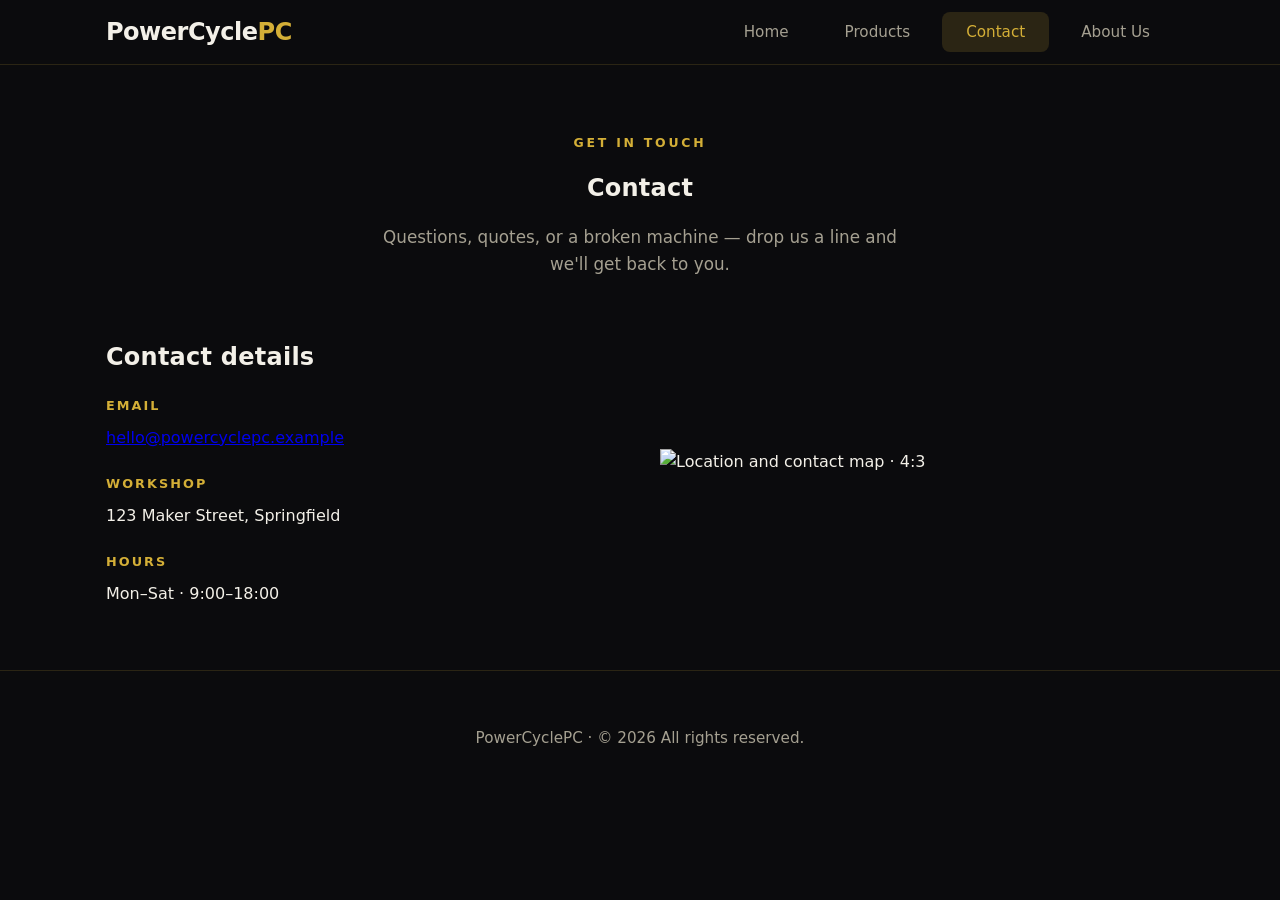
==== contact.html @ 604b941b "Initial commit" ====
<!DOCTYPE html>
<html lang="en">
<head>
  <meta charset="utf-8" />
  <meta name="viewport" content="width=device-width, initial-scale=1.0" />
  <title>Contact — PowerCyclePC</title>
  <link rel="stylesheet" href="css/styles.css" />
</head>
<body>
  <header class="site-header">
    <div class="container header-inner">
      <a href="index.html" class="brand">PowerCycle<span>PC</span></a>
      <nav class="main-nav" aria-label="Main navigation">
        <a href="index.html">Home</a>
        <a href="products.html">Products</a>
        <a href="contact.html" aria-current="page">Contact</a>
        <a href="about.html">About Us</a>
      </nav>
    </div>
  </header>

<main>
  <section class="section">
    <div class="container section-head">
      <span class="eyebrow">Get in touch</span>
      <h1>Contact</h1>
      <p class="lead">Questions, quotes, or a broken machine — drop us a line and we'll get back to you.</p>
    </div>
    <div class="container split">
      <div>
        <h2>Contact details</h2>
        <ul class="contact-list">
          <li><span class="label">Email</span><a class="link" href="mailto:hello@powercyclepc.example">hello@powercyclepc.example</a></li>
          <li><span class="label">Workshop</span>123 Maker Street, Springfield</li>
          <li><span class="label">Hours</span>Mon–Sat · 9:00–18:00</li>
        </ul>
      </div>
      <div>
        <!-- IMAGE PLACEHOLDER -->
        <div style="--ph-ratio: 4 / 3"><img src="assets/images/elementor-placeholder-image-banner.png" alt="Location and contact map · 4:3" /></div>
      </div>
    </div>
  </section>
</main>

  <footer class="site-footer">
    <div class="container">
      <p><span class="brand-footer">PowerCyclePC</span> · &copy; <span id="year"></span> All rights reserved.</p>
    </div>
  </footer>

  <script src="js/main.js"></script>
</body>
</html>
---- css/styles.css ----
/* ==========================================================================
   PowerCyclePC — styles.css
   Base styles, design tokens, layout, and shared components.
   Theme: black + gold.
   Keep component-specific rules in css/components/ as the site grows.
   ========================================================================== */

/* ---------- Design tokens ---------- */
:root {
  /* Colors — black + gold palette */
  --color-bg: #0b0b0d;
  --color-surface: #141417;
  --color-surface-raised: #1b1b1f;
  --color-line: rgba(212, 175, 55, 0.16);
  --color-text: #f3f0e8;
  --color-text-dim: #a5a091;
  --color-gold: #d4af37;
  --color-gold-light: #eecb6a;
  --color-gold-dark: #a8811f;
  --color-gold-ink: #17130a; /* text on gold */

  /* Spacing scale */
  --space-1: 0.5rem;
  --space-2: 1rem;
  --space-3: 1.5rem;
  --space-4: 2.5rem;
  --space-5: 4rem;

  /* Layout */
  --container-max: 1100px;
  --radius: 10px;

  /* Typography */
  --font-sans: Inter, ui-sans-serif, system-ui, -apple-system, BlinkMacSystemFont, "Segoe UI", Roboto, "Helvetica Neue", Arial, sans-serif;
  --font-display: Inter, system-ui, -apple-system, BlinkMacSystemFont, "Segoe UI", Roboto, "Helvetica Neue", Arial, sans-serif;
}

html { scroll-behavior: smooth; }

*, *::before, *::after { box-sizing: border-box; }

body {
  margin: 0;
  font-family: var(--font-sans);
  color: var(--color-text);
  background-color: var(--color-bg);
  line-height: 1.6;
  -webkit-font-smoothing: antialiased;
}

::selection { background: var(--color-gold); color: var(--color-gold-ink); }

h1, h2, h3 { font-family: var(--font-display); font-weight: 600; letter-spacing: 0.01em; }

img { max-width: 100%; display: block; }

/* ---------- Layout ---------- */
.container { width: 100%; max-width: var(--container-max); margin-inline: auto; padding-inline: var(--space-2); }
.section { padding-block: var(--space-5); }
.section-alt { background-color: var(--color-surface); border-block: 1px solid var(--color-line); }
.lead { color: var(--color-text-dim); font-size: 1.05rem; max-width: 52ch; }
.eyebrow { display: inline-block; color: var(--color-gold); font-size: 0.78rem; font-weight: 600; letter-spacing: 0.22em; text-transform: uppercase; margin-bottom: var(--space-2); }
.section-head { text-align: center; margin-bottom: var(--space-4); }
.section-head h1, .section-head h2 { margin: 0 0 var(--space-2); }
.section-head .lead { margin-inline: auto; }

.hero { padding-block: var(--space-5); text-align: center; }
.hero h1 {
  margin: 0 0 var(--space-2);
  font-size: clamp(2.25rem, 6vw, 3.75rem);
  line-height: 1.1;
  background: linear-gradient(180deg, #fdf6dd 0%, var(--color-gold) 60%, var(--color-gold-dark) 100%);
  -webkit-background-clip: text;
  background-clip: text;
  -webkit-text-fill-color: transparent;
  color: transparent;
}
.hero .lead { margin: 0 auto var(--space-3); }
.hero-actions { display: flex; gap: var(--space-2); justify-content: center; flex-wrap: wrap; }
.hero-media { margin-top: var(--space-4); }


.cta { text-align: center; }
.cta h2 { margin: 0 0 var(--space-2); }
.cta .lead { margin: 0 auto var(--space-3); }

.price { color: var(--color-gold); font-weight: 600; }

.product { } .card-media { margin-bottom: var(--space-2); }
h3 {margin-top: 0; } .card .price { margin-top: var(--space-2); }

.contact-list { list-style: none; margin: 0; padding: 0; display: grid; gap: var(--space-3); }
.contact-list .label { display: block; color: var(--color-gold); font-size: 0.8rem; font-weight: 600; letter-spacing: 0.16em; text-transform: uppercase; margin-bottom: var(--space-1); }

.split { display: grid; grid-template-columns: 1fr 1fr; gap: var(--space-4); align-items: center; }
@media (max-width: 720px) { .split { grid-template-columns: 1fr; } }

/* ---------- Header & Navigation ---------- */
.site-header { position: sticky; top: 0; z-index: 100; background-color: var(--color-bg); border-block-end: 1px solid var(--color-line); backdrop-filter: saturate(180%) blur(20px); -webkit-backdrop-filter: saturate(180%) blur(20px); }
.header-inner { display: flex; align-items: center; justify-content: space-between; height: 64px; transition: all 0.3s ease; }
.brand { display: inline-flex; align-items: center; font-family: var(--font-display); font-size: 1.5rem; font-weight: 700; color: var(--color-text); text-decoration: none; white-space: nowrap; letter-spacing: -0.02em; }
.brand span { color: var(--color-gold); }
.main-nav { display: flex; gap: var(--space-1); }
.main-nav a, .main-nav a:hover, .main-nav a[aria-current="page"], .main-nav a[aria-current="page"]:hover { padding: var(--space-1) var(--space-3); color: var(--color-text-dim); text-decoration: none; transition: all 0.2s ease; border-radius: 8px; font-size: 0.95rem; font-family: var(--font-sans); display: inline-block; }
.main-nav a:hover { color: var(--color-gold); background-color: rgba(212, 175, 55, 0.08); }
.main-nav a[aria-current="page"], .main-nav a[aria-current="page"]:hover { color: var(--color-gold); background-color: rgba(212, 175, 55, 0.16); font-weight: 500; }

.site-footer { padding-block: var(--space-4); text-align: center; color: var(--color-text-dim); font-size: 0.95rem; border-top: 1px solid var(--color-line); }
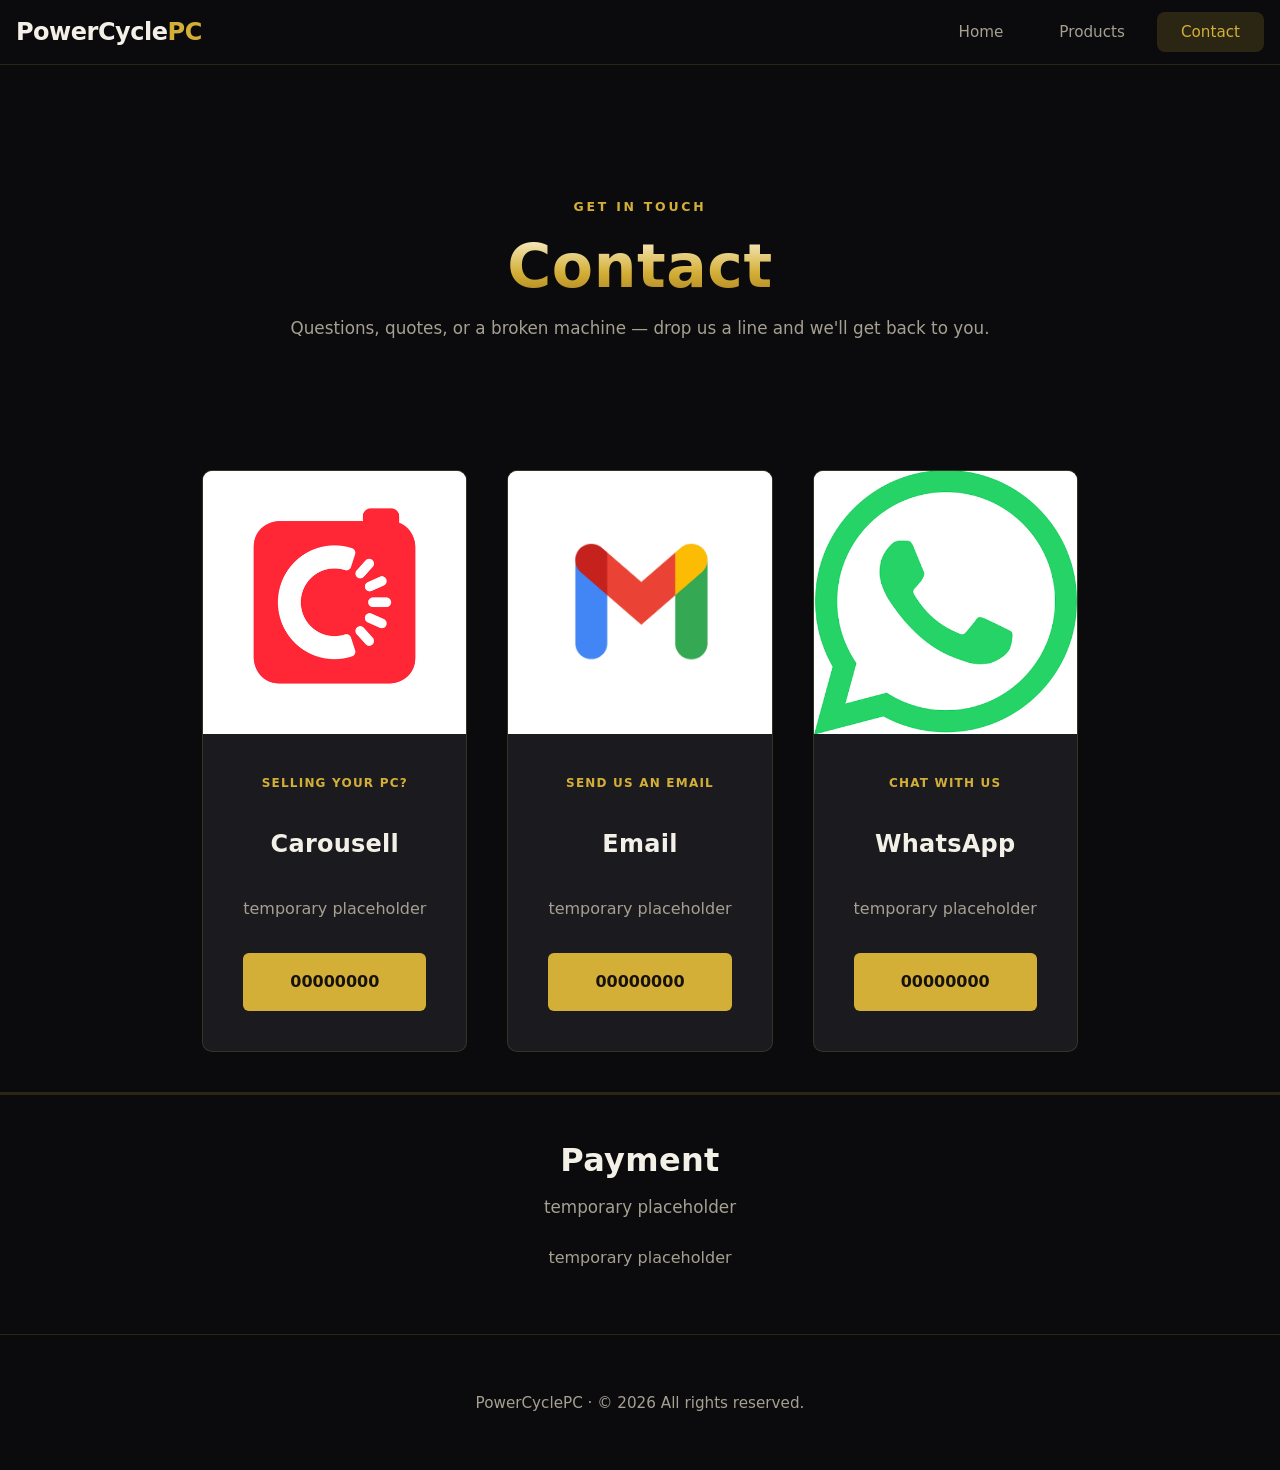
==== commit 9593d445: "Populated contact us page and fixed product styling" ====
--- a/contact.html
+++ b/contact.html
@@ -14,32 +14,70 @@
         <a href="index.html">Home</a>
         <a href="products.html">Products</a>
         <a href="contact.html" aria-current="page">Contact</a>
-        <a href="about.html">About Us</a>
+        <!-- <a href="about.html">About Us</a> -->
       </nav>
     </div>
   </header>
 
 <main>
   <section class="section">
-    <div class="container section-head">
+    <div class="container section-head hero">
       <span class="eyebrow">Get in touch</span>
       <h1>Contact</h1>
       <p class="lead">Questions, quotes, or a broken machine — drop us a line and we'll get back to you.</p>
     </div>
-    <div class="container split">
-      <div>
-        <h2>Contact details</h2>
-        <ul class="contact-list">
-          <li><span class="label">Email</span><a class="link" href="mailto:hello@powercyclepc.example">hello@powercyclepc.example</a></li>
-          <li><span class="label">Workshop</span>123 Maker Street, Springfield</li>
-          <li><span class="label">Hours</span>Mon–Sat · 9:00–18:00</li>
-        </ul>
-      </div>
-      <div>
-        <!-- IMAGE PLACEHOLDER -->
-        <div style="--ph-ratio: 4 / 3"><img src="assets/images/elementor-placeholder-image-banner.png" alt="Location and contact map · 4:3" /></div>
-      </div>
+
+    <div id="contact-container" class="contact-stack">
+      <!-- Carousell Contact -->
+      <article class="contact-card">
+        <header class="card-image-wrap">
+          <img src="/assets/images/carousell.png" alt="Carousell logo" />
+        </header>
+        <div class="card-body">
+          <span class="eyebrow small">Selling Your PC?</span>
+          <h2>Carousell</h2>
+          <p class="lead">temporary placeholder</p>
+          <a href="#" class="btn btn-primary" aria-label="Redirect to Carousell listing page">00000000</a>
+        </div>
+      </article>
+
+      <!-- Email Contact -->
+      <article class="contact-card">
+        <header class="card-image-wrap">
+          <img src="/assets/images/email.png" alt="Email logo" />
+        </header>
+        <div class="card-body">
+          <span class="eyebrow small">Send us an email</span>
+          <h2>Email</h2>
+          <p class="lead">temporary placeholder</p>
+          <a href="#" class="btn btn-primary" aria-label="Redirect to Email app or compose window">00000000</a>
+        </div>
+      </article>
+
+      <!-- WhatsApp Contact -->
+      <article class="contact-card">
+        <header class="card-image-wrap">
+          <img src="/assets/images/whatsapp.png" alt="WhatsApp logo" />
+        </header>
+        <div class="card-body">
+          <span class="eyebrow small">Chat with us</span>
+          <h2>WhatsApp</h2>
+          <p class="lead">temporary placeholder</p>
+          <a href="#" class="btn btn-primary" aria-label="Redirect to WhatsApp chat">00000000</a>
+        </div>
+      </article>
     </div>
+
+    <!-- Separator Divider -->
+    <div class="contact-separator"></div>
+
+    <!-- Payment Section -->
+    <div class="payment-wrapper">
+      <h2 class="section-head-title">Payment</h2>
+      <p class="lead large">temporary placeholder</p>
+      <p>temporary placeholder</p>
+    </div>
+
   </section>
 </main>
 
--- a/css/styles.css
+++ b/css/styles.css
@@ -27,7 +27,7 @@
   --space-5: 4rem;
 
   /* Layout */
-  --container-max: 1100px;
+  --container-max: 1350px;
   --radius: 10px;
 
   /* Typography */
@@ -58,7 +58,7 @@
 .container { width: 100%; max-width: var(--container-max); margin-inline: auto; padding-inline: var(--space-2); }
 .section { padding-block: var(--space-5); }
 .section-alt { background-color: var(--color-surface); border-block: 1px solid var(--color-line); }
-.lead { color: var(--color-text-dim); font-size: 1.05rem; max-width: 52ch; }
+.lead { color: var(--color-text-dim); font-size: 1.05rem; }
 .eyebrow { display: inline-block; color: var(--color-gold); font-size: 0.78rem; font-weight: 600; letter-spacing: 0.22em; text-transform: uppercase; margin-bottom: var(--space-2); }
 .section-head { text-align: center; margin-bottom: var(--space-4); }
 .section-head h1, .section-head h2 { margin: 0 0 var(--space-2); }
@@ -106,3 +106,236 @@
 .main-nav a[aria-current="page"], .main-nav a[aria-current="page"]:hover { color: var(--color-gold); background-color: rgba(212, 175, 55, 0.16); font-weight: 500; }
 
 .site-footer { padding-block: var(--space-4); text-align: center; color: var(--color-text-dim); font-size: 0.95rem; border-top: 1px solid var(--color-line); }
+
+/* ==========================================================================
+    Products Page — Specific Styles
+    ========================================================================== */
+
+/* Products Hero Section */
+.products-hero { padding-block: var(--space-3); background-color: transparent; }
+
+/* Products Grid Layout */
+#tier-grid { display: grid; gap: var(--space-2); }
+@media (min-width: 900px) {
+  #tier-grid { grid-template-columns: repeat(3, 1fr); }
+}
+@media (max-width: 899px) {
+  #tier-grid { grid-template-columns: 1fr; }
+}
+
+/* Tier Cards */
+.product-card { 
+  background-color: var(--color-surface-raised); 
+  border: 1px solid var(--color-line); 
+  border-radius: var(--radius); 
+  overflow: hidden; 
+  padding: var(--space-3);
+}
+.product-card.glow { background-color: var(--color-surface-raised); border: 1px solid var(--color-gold); }
+.product-card.premium { background-color: var(--color-surface); border: 2px solid var(--color-gold); }
+.price { color: var(--color-gold); font-weight: 600; font-size: clamp(1.5rem, 4vw, 2rem); }
+.fps{
+  font-size: clamp(0.75rem, 2vw, 1rem) !important;
+}
+
+/* Table Styling within Cards */
+.product-specs table { width: 100%; border-collapse: collapse; margin-top: var(--space-3); }
+.product-specs th { padding: var(--space-1) var(--space-2); text-align: left; color: var(--color-text-dim); font-size: 0.9rem; min-height: calc(28px + var(--space-1)); vertical-align: baseline; }
+.product-specs td { padding: var(--space-1) var(--space-2); min-height: calc(28px + var(--space-1)); vertical-align: baseline; }
+
+/* Gameplay Section */
+.gameplay-section { margin-top: var(--space-3); }
+.gameplay-list { list-style: none; margin-top: var(--space-2); padding-left: 0; }
+.gameplay-list li { padding: var(--space-1) 0; border-bottom: 1px solid var(--color-line); }
+
+/* Product Notes */
+.product-note { background-color: rgba(212, 175, 55, 0.1); border-left: 3px solid var(--color-gold); padding: var(--space-2); margin-top: var(--space-3); font-size: 0.9rem; margin-inline: 0; }
+.product-note p { margin: 0; line-height: 1.5; }
+
+/* Customization Section */
+.custom-section-grid { display: grid; grid-template-columns: repeat(auto-fit, minmax(240px, 1fr)); gap: var(--space-3); margin-top: var(--space-3); }
+.custom-card { background-color: var(--color-surface-raised); border: 1px solid var(--color-line); border-radius: var(--radius); padding: var(--space-3); display: flex; flex-direction: column; align-items: center; text-align: center; }
+.custom-card .icon { font-size: 2rem; margin-bottom: var(--space-2); }
+
+/* CTA Section */
+.cta-section-alt { text-align: center; background: linear-gradient(180deg, transparent 0%, rgba(212, 175, 55, 0.06) 30%, rgba(212, 175, 55, 0.1) 100%); }
+.cta-section-alt h2 { margin: 0 auto var(--space-1); }
+.cta-section-alt .lead { margin: 0 auto 0; max-width: 52ch; }
+
+/* CTA Buttons */
+.cta-buttons { display: flex; align-items: center; justify-content: center; gap: var(--space-3); margin-top: var(--space-4); font-size: 1.4rem; animation-direction: reverse; text-align: center; }
+.cta-pulse { color: var(--color-gold-light); cursor: pointer; }
+.hero-btn { background-color: var(--color-gold); color: var(--color-gold-ink) !important; font-size: 1.4rem; padding: calc(var(--space-2) * 1.5) calc(var(--space-3) * 2); transition: all 0.3s ease; box-shadow: 0 4px 20px rgba(212, 175, 55, 0.3); }
+.hero-btn:hover { transform: scale(1.02); box-shadow: 0 6px 24px rgba(212, 175, 55, 0.5); background-color: var(--color-gold-light); }
+.hero-btn:focus { outline: 3px solid var(--color-gold); outline-offset: 4px; transition-property: outline; box-shadow: none !important; transform: none !important; }
+
+/* Keyframes for Pulse Animation */
+@keyframes pulse {
+  0%, 100% { opacity: 1; }
+  50% { opacity: 0.6; }
+}
+
+/* Specific styling for small upgrade text */
+.product-specs td small { color: var(--color-gold); font-style: italic; }
+
+#custom-section h3 { font-size: 1.25rem; }
+#custom-section .lead { color: var(--color-text-dim); font-size: 0.95rem; }
+
+/* Price text */
+.price span { color: var(--color-gold); font-weight: 600; }
+
+/* ==========================================================================
+   Contact Section Styles
+   ========================================================================== */
+
+.contact-stack {
+  display: flex;
+  flex-direction: row;
+  gap: var(--space-4);
+  justify-content: center;
+  align-items: stretch;
+}
+
+@media (max-width: 720px) {
+  .contact-stack {
+    flex-direction: column;
+  }
+}
+
+.contact-card {
+  background-color: var(--color-surface-raised);
+  border: 1px solid var(--color-line);
+  border-radius: var(--radius);
+  overflow: hidden;
+  display: flex;
+  flex-direction: column;
+  text-align: center;
+}
+
+.card-image-wrap {
+  width: 100%;
+  aspect-ratio: 1 / 1;
+  background-color: #eee;
+  position: relative;
+  overflow: hidden;
+}
+
+.card-image-wrap img {
+  width: 100%;
+  height: 100%;
+  object-fit: cover;
+  display: block;
+  position: absolute;
+  top: 0;
+  left: 0;
+}
+
+/* ==========================================================================
+   Payment Section Styles
+   ========================================================================== */
+
+.payment-wrapper h2 {
+  margin: 0 0 var(--space-1) !important;
+}
+
+.payment-wrapper .lead {
+  margin: 0 auto var(--space-3);
+}
+
+.payment-wrapper p:last-child {
+  color: var(--color-text-dim);
+}
+
+.card-body {
+  padding: var(--space-4);
+  flex: 1;
+  display: flex;
+  flex-direction: column;
+  gap: var(--space-2);
+}
+
+.small {
+  font-size: 0.75rem;
+  text-transform: uppercase;
+  letter-spacing: 0.1em;
+  color: var(--color-gold);
+  font-weight: 600;
+}
+
+.contact-card h2 {
+  margin: 0;
+  font-size: 1.5rem;
+  color: var(--color-text);
+}
+
+.contact-card .lead {
+  font-size: 1rem;
+  color: var(--color-text-dim);
+}
+
+.btn {
+  display: inline-block;
+  background-color: var(--color-gold);
+  color: var(--color-gold-ink);
+  text-decoration: none;
+  padding: var(--space-2) calc(var(--space-3) * 1.5);
+  border-radius: 6px;
+  font-weight: 600;
+  transition: all 0.2s ease;
+  margin-top: auto;
+}
+
+.btn:hover {
+  background-color: var(--color-gold-light);
+  transform: translateY(-1px);
+}
+
+.btn:focus {
+  outline: 3px solid var(--color-gold);
+  outline-offset: 2px;
+  transform: none;
+}
+
+/* ==========================================================================
+   Separator Divider Styles
+   ========================================================================== */
+
+.contact-separator {
+  height: 1px;
+  background-color: var(--color-line);
+  margin-top: var(--space-4) !important;
+  margin: 0 calc(-1 * var(--space-4)); /* Negative margins to extend container max-width */
+}
+
+/* ==========================================================================
+   Payment Section Styles
+   ========================================================================== */
+
+.payment-wrapper {
+  text-align: center;
+  position: relative;
+}
+
+.payment-wrapper::before {
+  content: "";
+  display: block;
+  height: 2px;
+  background-color: var(--color-line);
+  margin-bottom: var(--space-4);
+}
+
+.payment-wrapper h2 {
+  margin: 0 0 var(--space-1) !important;
+  font-size: clamp(1.5rem, 5vw, 2rem);
+}
+
+.payment-wrapper .lead {
+  margin: 0 auto var(--space-3);
+  color: var(--color-text-dim);
+  text-align: center;
+}
+
+.payment-wrapper p:last-child {
+  margin: 0;
+  color: var(--color-text-dim);
+}
